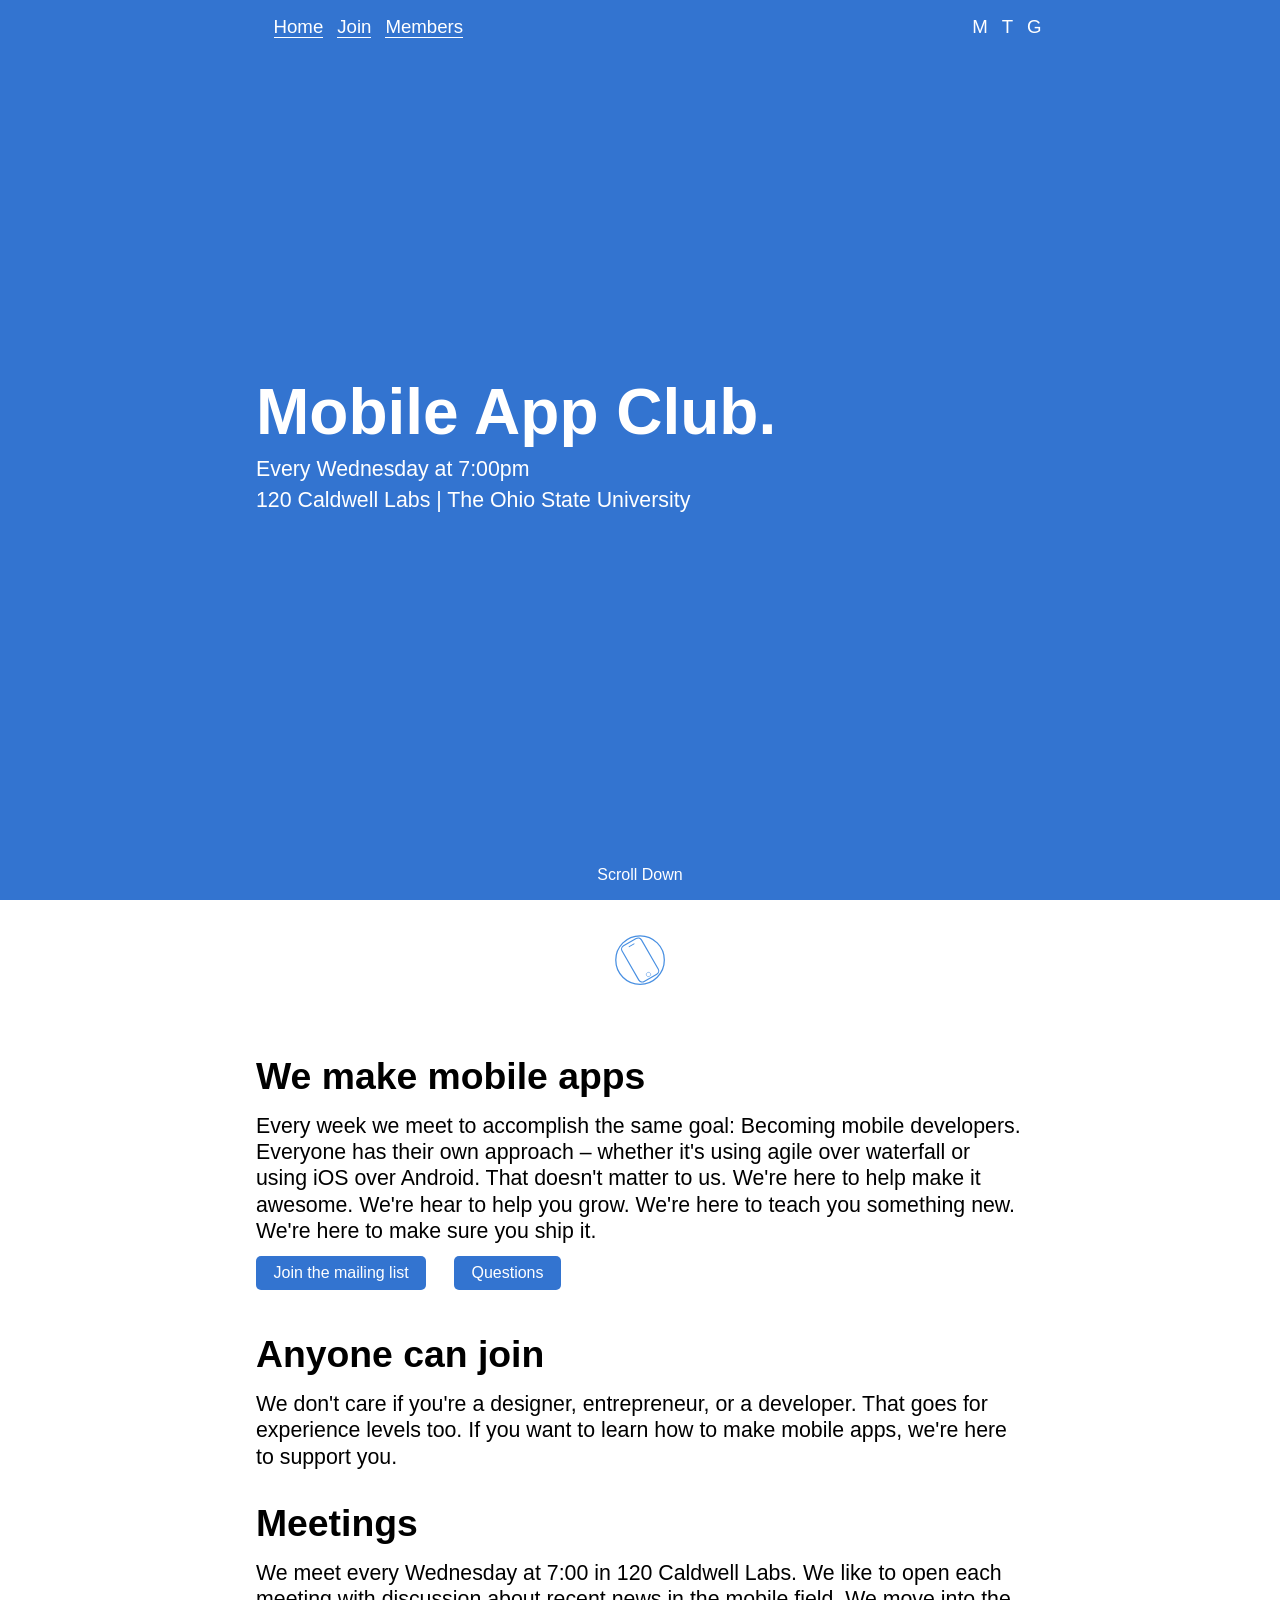
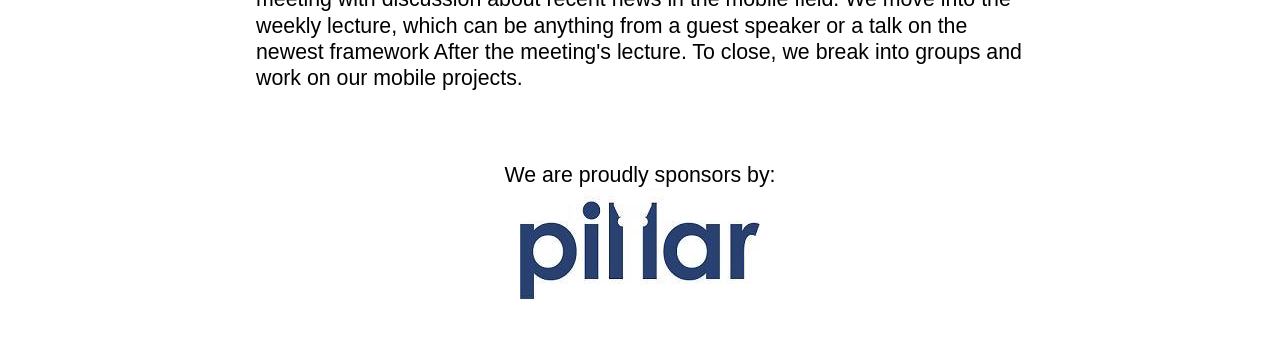
==== index.html @ e2776acf "webite yayyy" ====
<!DOCTYPE html>
<html>
<head>
  <title>Mobile App Club at OSU</title>

	  <meta charset="utf-8">
	  <meta http-equiv="X-UA-Compatible" content="IE=edge">
	  <meta name="description" content="We are the Mobile App Club">
	  <meta name="viewport" content="width=device-width initial-scale=1">
		<script src="bower_components/jquery/dist/jquery.js"></script>

	  <link rel="stylesheet" type="text/css" href="style/main.css">
	  
</head>
<body>
	<nav>
		<div class="content">
			<div class="menu">
				<ul>
					<li><a href="/">Home</a></li>
					<li><a href="">Join</a></li>
					<li><a href="/members/members.html">Members</a></li>
				</ul>
			</div>
			<div class="social">
				<ul>
					<li>M</li>
					<li>T</li>
					<li>G</li>
				</ul>
			</div>
		</div>
	</nav>

	<div class="home fade">
		<div class="t content">
			<div class="t-full">
				<h1 class="letters">Mobile App Club.</h1>
				<h3>Every Wednesday at 7:00pm</h3>
				<h3>120 Caldwell Labs | The Ohio State University</h3>
			</div>
		</div>
		<div class="scroll-down"><h3>Scroll Down</h3></div>
	</div>

	<div class="content main">
		<div class="center"><img class="logo" src="A4.svg"></div>
			<div>
				<h2>We make mobile apps</h2>
				<p>Every week we meet to accomplish the same goal: Becoming mobile developers. Everyone has their own approach – whether it's using agile over waterfall or using iOS over Android. That doesn't matter to us. We're here to help make it awesome. We're hear to help you grow. We're here to teach you something new. We're here to make sure you ship it. 
				</p>
				<a class="button" href="">Join the mailing list</a>
				<a class="button" href="">Questions</a>
			</div>
			<div>
				<h2>Anyone can join</h2>
				<p>We don't care if you're a designer, entrepreneur, or a developer. That goes for experience levels too. If you want to learn how to make mobile apps, we're here to support you.
				</p>
			</div>
			<div>
				<h2>Meetings</h2>
				<p>We meet every Wednesday at 7:00 in 120 Caldwell Labs. We like to open each meeting with discussion about recent news in the mobile field. We move into the weekly lecture, which can be anything from a guest speaker or a talk on the newest framework After the meeting's lecture. To close, we break into groups and work on our mobile projects.
				</p>
			</div>
	</div>
	<div class="sponsors">
		<p>We are proudly sponsors by:</p>
		<img src="img/pillar.jpg">
	</div>
</body>
</html>
---- style/main.css ----
a, abbr, acronym, address, applet, article, aside, audio, b, big, blockquote, body, canvas, caption, center, cite, code, dd, del, details, dfn, div, dl, dt, em, embed, fieldset, figcaption, figure, footer, form, h1, h2, h3, h4, h5, h6, header, hgroup, html, i, iframe, img, ins, kbd, label, legend, li, mark, menu, nav, object, ol, output, p, pre, q, ruby, s, samp, section, small, span, strike, strong, sub, summary, sup, table, tbody, td, tfoot, th, thead, time, tr, tt, u, ul, var, video {
  margin: 0;
  padding: 0;
  border: 0;
  font: inherit;
  vertical-align: baseline; }

a:hover {
  text-decoration: none; }

article, aside, details, figcaption, figure, footer, header, hgroup, menu, nav, section {
  display: block; }

body {
  line-height: 1;
  font-family: Helvetica,Arial,Sans-Serif; }

ol, ul {
  list-style: none; }

blockquote, q {
  quotes: none; }

blockquote:after, blockquote:before, q:after, q:before {
  content: '';
  content: none; }

table {
  border-collapse: collapse;
  border-spacing: 0; }

.content {
  width: 90%;
  margin: auto;
  z-index: 10000;
  height: 100%; }
  @media (min-width: 550px) {
    .content {
      max-width: 768px;
      width: 80%; } }

.center {
  text-align: center; }

.g-med {
  width: 100%;
  margin: 0; }
  @media (min-width: 1000px) {
    .g-med {
      width: 30%;
      float: left;
      margin-right: 5%; }
      .g-med:last-of-type {
        margin-right: 0; } }

.g-sm {
  width: 100%;
  margin: 0; }
  @media (min-width: 550px) {
    .g-sm {
      width: 45%;
      float: left;
      margin-right: 5%; }
      .g-sm:last-of-type {
        margin-right: 0; } }
  @media (min-width: 1000px) {
    .g-sm {
      width: 20%;
      float: left;
      margin-right: 5%; }
      .g-sm:last-of-type {
        margin-right: 0; } }

.d-tbl {
  display: table;
  width: 100%; }

.t-cell {
  display: table-cell;
  width: 33%;
  padding: 5px; }

.t-full {
  display: table-cell;
  width: 100%;
  height: 100vh;
  vertical-align: middle; }

.dis-f {
  width: 100%;
  display: -webkit-box;
  display: -moz-box;
  display: box;
  display: -webkit-flex;
  display: -moz-flex;
  display: -ms-flexbox;
  display: flex;
  -webkit-flex-flow: row wrap;
  -moz-flex-flow: row wrap;
  flex-flow: row wrap;
  -webkit-box-pack: distribute;
  -moz-box-pack: distribute;
  box-pack: distribute;
  -webkit-justify-content: space-around;
  -moz-justify-content: space-around;
  -ms-justify-content: space-around;
  -o-justify-content: space-around;
  justify-content: space-around;
  -ms-flex-pack: distribute; }

.f-item-md {
  width: 100%; }
  @media (min-width: 550px) {
    .f-item-md {
      -webkit-flex-grow: 1;
      -moz-flex-grow: 1;
      flex-grow: 1;
      -ms-flex-positive: 1;
      width: 30%;
      float: left;
      padding-right: 5px; }
      .f-item-md:last-of-type {
        padding-right: 0; } }

.sponsors {
  margin: 17.5px;
  text-align: center; }
  .sponsors h3 {
    margin: 17.5px; }

.main {
  margin-bottom: 70px; }

.members {
  margin-top: 100px; }

.border {
  border: 30px solid transparent;
  -webkit-border-image: -webkit-linear-gradient(right, #33b 0%, #33b5e5 100%);
  border-image-slice: 1; }
  @media screen and (max-width: 400px) {
    .border {
      border-left: 0;
      border-right: 0; } }

.logo {
  width: 50px;
  height: 50px;
  margin: 35px; }

nav {
  width: 100%;
  background-color: #3374D0;
  padding: 17.5px;
  position: fixed;
  top: 0;
  z-index: 9999;
  color: white;
  font-family: "Montserrat", sans-serif;
  font-size: 14pt;
  font-weight: 200; }
  nav a {
    color: white;
    text-decoration: none;
    -webkit-transition: border 0.2s;
    -moz-transition: border 0.2s;
    transition: border 0.2s;
    border-bottom-color: white;
    border-bottom-style: solid;
    border-bottom-width: 1px; }
    nav a:hover {
      border-bottom-width: 5px; }
  nav .social ul {
    text-align: right; }
  nav li {
    display: inline;
    margin-right: 8.75px; }
    nav li:last-of-type {
      margin-right: 0; }
  nav .social, nav .menu {
    width: 50%;
    float: left;
    margin: 0; }

h1 {
  font-family: "Montserrat", sans-serif;
  font-size: 32pt;
  font-weight: 600; }
  @media (min-width: 550px) {
    h1 {
      font-family: "Montserrat", sans-serif;
      font-size: 40pt;
      font-weight: 600; } }
  @media (min-width: 1000px) {
    h1 {
      font-family: "Montserrat", sans-serif;
      font-size: 48pt;
      font-weight: 600; } }

h2 {
  font-family: "Montserrat", sans-serif;
  font-size: 21.28pt;
  font-weight: 600;
  margin-bottom: 17.5px;
  margin-top: 35px; }
  @media (min-width: 550px) {
    h2 {
      font-family: "Montserrat", sans-serif;
      font-size: 24pt;
      font-weight: 600; } }
  @media (min-width: 1000px) {
    h2 {
      font-family: "Montserrat", sans-serif;
      font-size: 28pt;
      font-weight: 600; } }

h3 {
  font-family: "Montserrat", sans-serif;
  font-size: 16pt;
  font-weight: 300; }

p {
  font-size: 16pt;
  font-family: "Montserrat", sans-serif;
  font-size: 16pt;
  font-weight: 200;
  line-height: 19.75pt; }

.flat-list li {
  margin-right: 17.5px;
  display: inline-block; }
  .flat-list li:last-of-type {
    margin-right: 0; }

.f {
  -webkit-transition: opacity 0.7s;
  -moz-transition: opacity 0.7s;
  transition: opacity 0.7s;
  height: 100%;
  width: 100%;
  border-radius: 50px;
  opacity: 0; }

.desc {
  font-size: 19pt; }

.iwrap {
  width: 100%;
  height: 300px;
  display: block; }
  .iwrap img {
    -webkit-transition: opacity 0.5s;
    -moz-transition: opacity 0.5s;
    transition: opacity 0.5s;
    opacity: 0;
    width: 100%;
    height: 100%; }

.post {
  font-family: "Lora", serif; }
  .post h1 {
    color: #3374D0;
    margin-top: 35px;
    margin-bottom: 17.5px; }
  .post h2 {
    color: #333333;
    margin-bottom: 17.5px; }
  .post h3 {
    color: #858585;
    margin-bottom: 17.5px;
    text-transform: italic; }
  .post img {
    width: 100%;
    height: auto; }

.thanks {
  padding: 35px 0 35px 0;
  clear: both;
  text-align: center;
  color: white;
  background: -webkit-linear-gradient(right, #33b 0%, #33b5e5 100%);
  margin: 0; }

.share {
  color: white;
  margin-top: 35px;
  text-align: center; }
  .share a {
    color: white;
    text-decoration: none; }

.more-story {
  -webkit-transition: all 0.3s;
  -moz-transition: all 0.3s;
  transition: all 0.3s;
  border-bottom: white solid 5px;
  margin-bottom: 35px; }
  .more-story:hover {
    border-bottom: #3374D0 solid 5px;
    cursor: pointer; }
    .more-story:hover p {
      color: #333333; }
    .more-story:hover h3 {
      color: #3374D0 !important; }

.member {
  text-align: center;
  width: 100%;
  -webkit-flex-grow: 1;
  -moz-flex-grow: 1;
  flex-grow: 1;
  -ms-flex-positive: 1;
  margin-top: 35px; }
  @media (min-width: 550px) {
    .member {
      width: 50%;
      max-width: 250px; } }
  @media (min-width: 1000px) {
    .member {
      width: 25%; } }
  .member a {
    -webkit-transition: color 0.2s;
    -moz-transition: color 0.2s;
    transition: color 0.2s;
    width: 100%;
    height: 100%;
    text-decoration: none;
    color: #333333; }
    .member a:hover {
      color: #3374D0; }
  .member h2 {
    font-family: "Montserrat", sans-serif;
    font-size: 16pt;
    font-weight: 600;
    margin-top: 11.66667px; }

.img-wrap {
  height: 100px;
  width: 100px;
  border-radius: 50px;
  background: url(A4.svg);
  margin: auto; }

.content.t {
  height: 100%; }

.home {
  height: 100vh;
  background-color: #3374D0;
  position: relative;
  color: white; }
  .home h1 {
    margin-bottom: 15px; }
  .home h3 {
    margin-bottom: 8.75px; }

.scroll-down {
  position: absolute;
  width: 100%;
  text-align: center;
  bottom: 0; }
  .scroll-down h3 {
    font-size: 12pt;
    margin: 17.5px; }

.button {
  display: inline-block;
  margin: 11.66667px;
  background-color: #3374D0;
  color: white;
  border-radius: 5px;
  padding: 8.75px 17.5px 8.75px 17.5px;
  font-family: "Montserrat", sans-serif;
  font-size: 12pt;
  font-weight: 400;
  text-decoration: none; }
  .button:first-of-type {
    margin-left: 0; }

/*# sourceMappingURL=main.css.map */
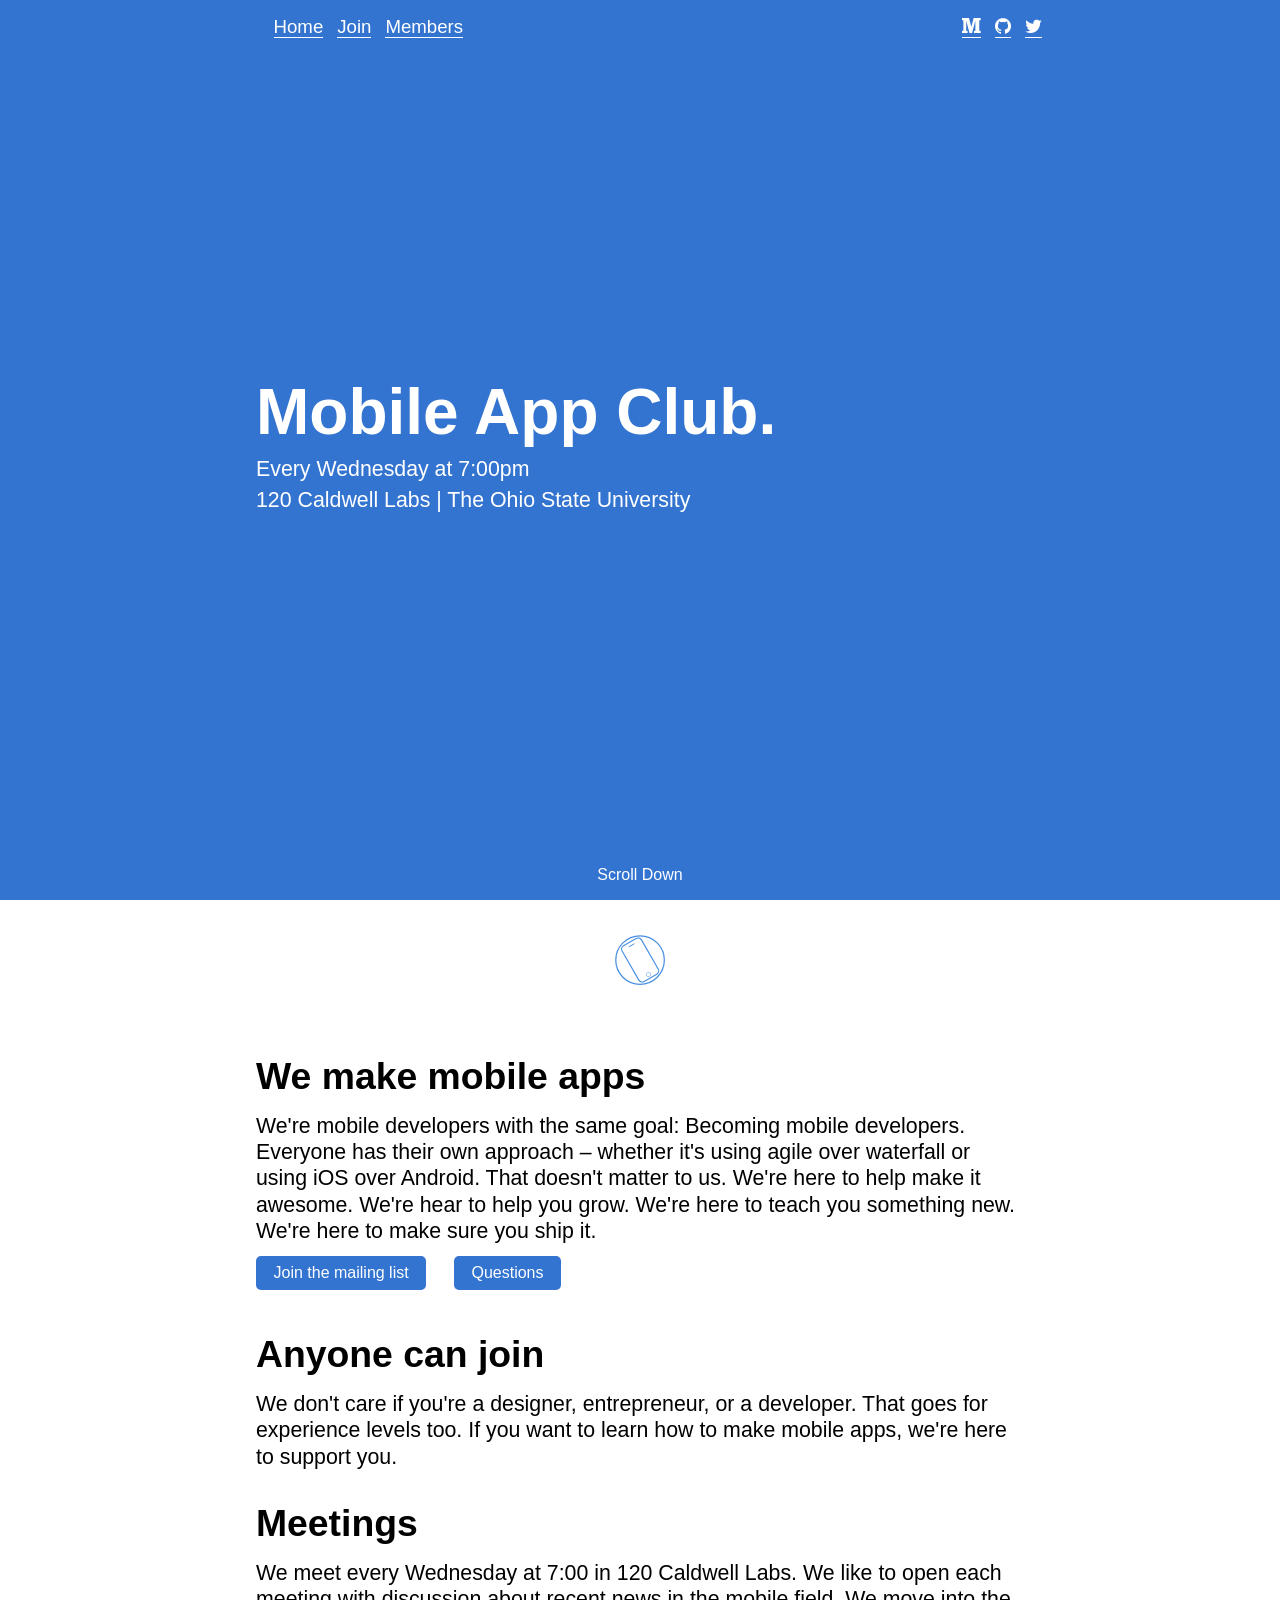
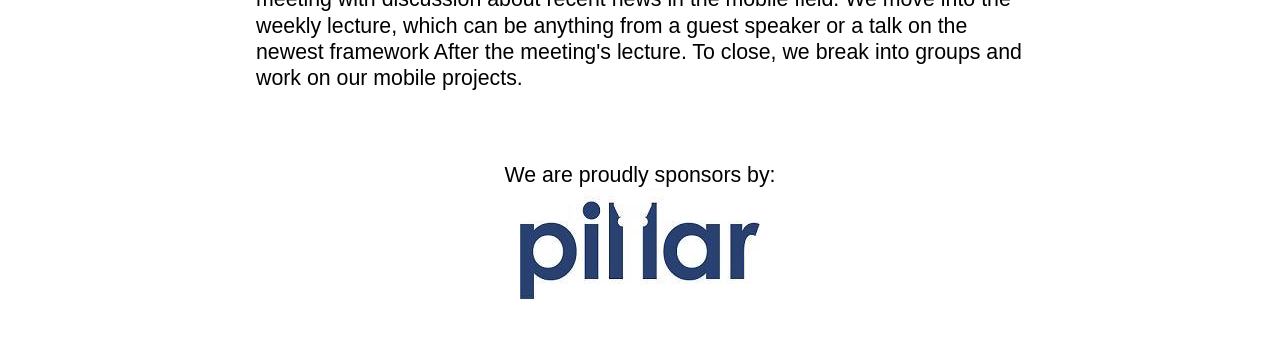
==== commit 4e77f7a6: "added social links" ====
--- a/index.html
+++ b/index.html
@@ -7,9 +7,9 @@
 	  <meta http-equiv="X-UA-Compatible" content="IE=edge">
 	  <meta name="description" content="We are the Mobile App Club">
 	  <meta name="viewport" content="width=device-width initial-scale=1">
-		<script src="bower_components/jquery/dist/jquery.js"></script>
 
 	  <link rel="stylesheet" type="text/css" href="style/main.css">
+	  <link rel="stylesheet" type="text/css" href="style/font-awesome.min.css">
 	  
 </head>
 <body>
@@ -18,15 +18,15 @@
 			<div class="menu">
 				<ul>
 					<li><a href="/">Home</a></li>
-					<li><a href="">Join</a></li>
+					<li><a href="http://eepurl.com/bbi6zD">Join</a></li>
 					<li><a href="/members/members.html">Members</a></li>
 				</ul>
 			</div>
 			<div class="social">
 				<ul>
-					<li>M</li>
-					<li>T</li>
-					<li>G</li>
+					<li><a href="https://medium.com/@mobileapposu"><i class="fa fa-medium"></i></a></li>
+					<li><a href="https://github.com/mobileapposu"><i class="fa fa-github"></i></a></li>
+					<li><a href="https://twitter.com/mobileapposu"><i class="fa fa-twitter"></i></a></li>
 				</ul>
 			</div>
 		</div>
@@ -47,7 +47,7 @@
 		<div class="center"><img class="logo" src="A4.svg"></div>
 			<div>
 				<h2>We make mobile apps</h2>
-				<p>Every week we meet to accomplish the same goal: Becoming mobile developers. Everyone has their own approach – whether it's using agile over waterfall or using iOS over Android. That doesn't matter to us. We're here to help make it awesome. We're hear to help you grow. We're here to teach you something new. We're here to make sure you ship it. 
+				<p>We're mobile developers with the same goal: Becoming mobile developers. Everyone has their own approach – whether it's using agile over waterfall or using iOS over Android. That doesn't matter to us. We're here to help make it awesome. We're hear to help you grow. We're here to teach you something new. We're here to make sure you ship it. 
 				</p>
 				<a class="button" href="">Join the mailing list</a>
 				<a class="button" href="">Questions</a>
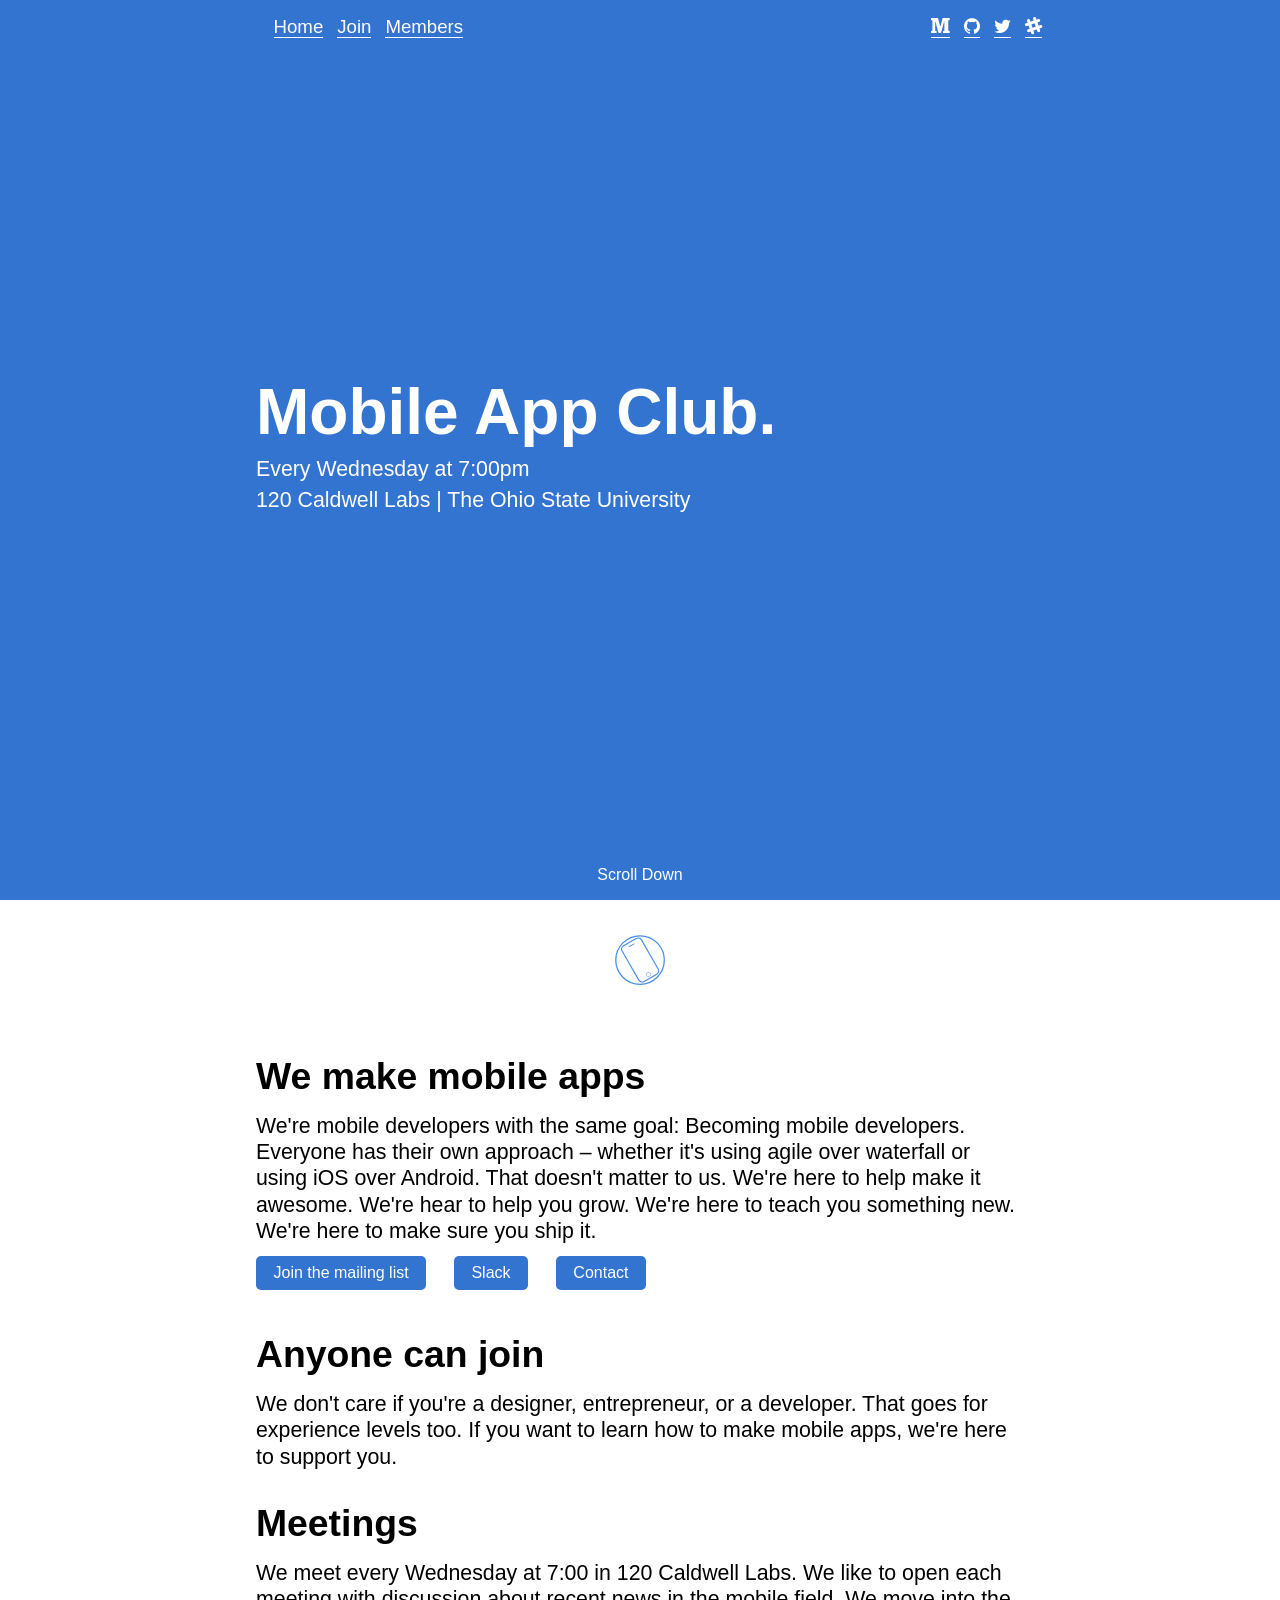
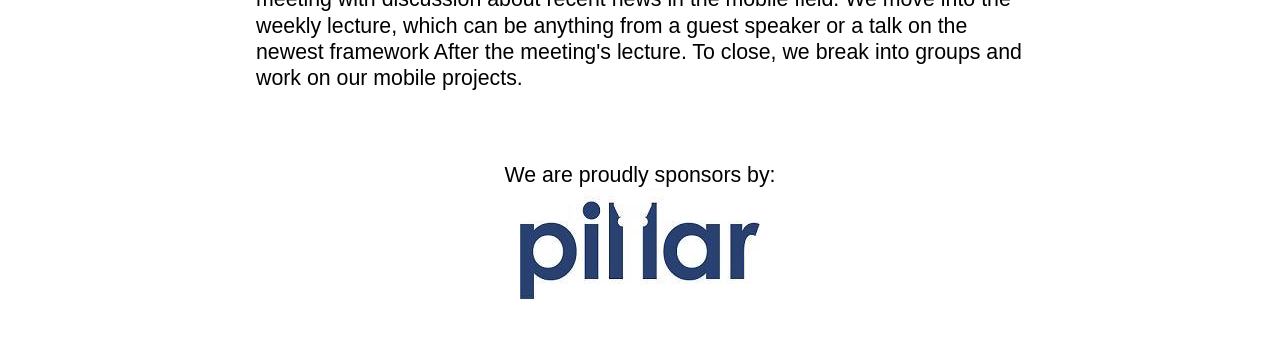
==== commit 1f7c26a0: "Added links to slack" ====
--- a/index.html
+++ b/index.html
@@ -27,6 +27,7 @@
 					<li><a href="https://medium.com/@mobileapposu"><i class="fa fa-medium"></i></a></li>
 					<li><a href="https://github.com/mobileapposu"><i class="fa fa-github"></i></a></li>
 					<li><a href="https://twitter.com/mobileapposu"><i class="fa fa-twitter"></i></a></li>
+					<li><a href="https://mobileapposu.slack.com/signup"><i class="fa fa-slack"></i></a></li>
 				</ul>
 			</div>
 		</div>
@@ -49,8 +50,9 @@
 				<h2>We make mobile apps</h2>
 				<p>We're mobile developers with the same goal: Becoming mobile developers. Everyone has their own approach – whether it's using agile over waterfall or using iOS over Android. That doesn't matter to us. We're here to help make it awesome. We're hear to help you grow. We're here to teach you something new. We're here to make sure you ship it. 
 				</p>
-				<a class="button" href="">Join the mailing list</a>
-				<a class="button" href="">Questions</a>
+				<a class="button" href="http://eepurl.com/bbi6zD">Join the mailing list</a>
+				<a class="button" href="https://mobileapposu.slack.com/signup">Slack</a>
+				<a class="button" href="mailto:mobileapposu@gmail.com">Contact</a>
 			</div>
 			<div>
 				<h2>Anyone can join</h2>
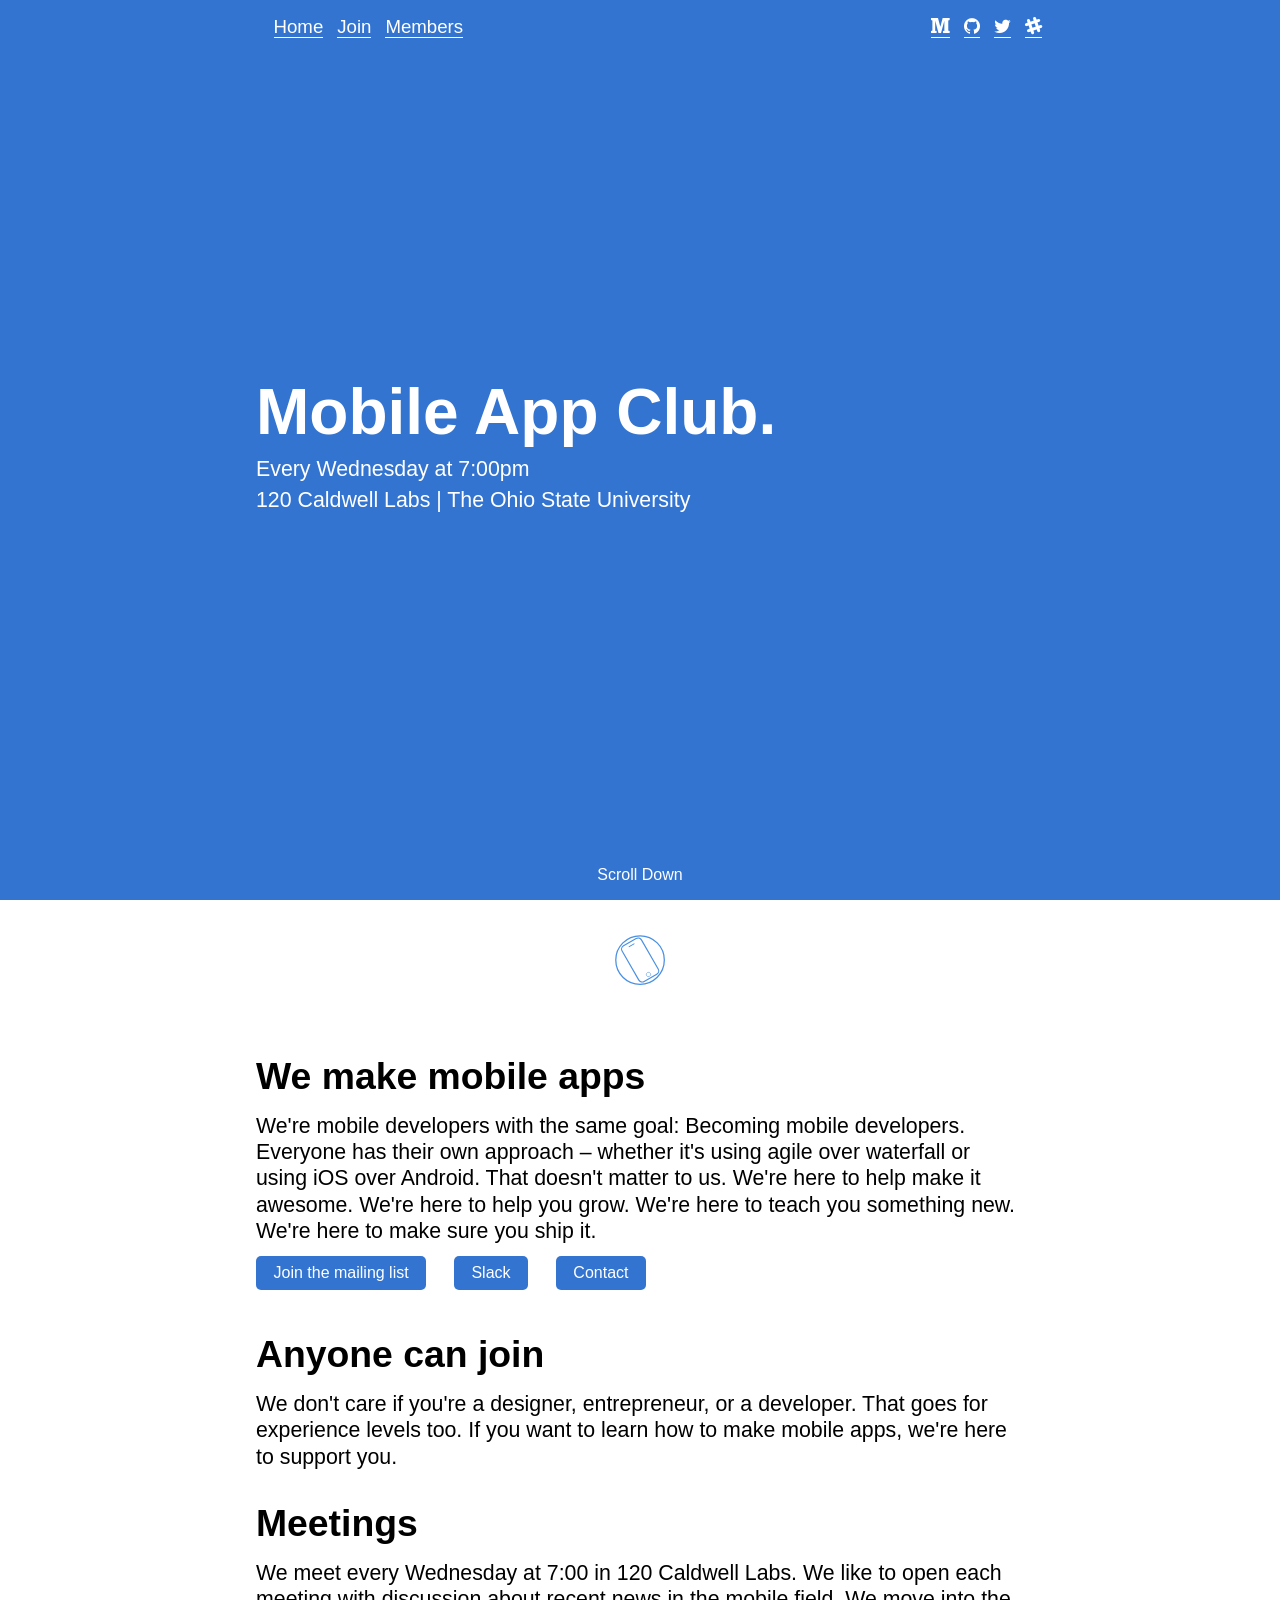
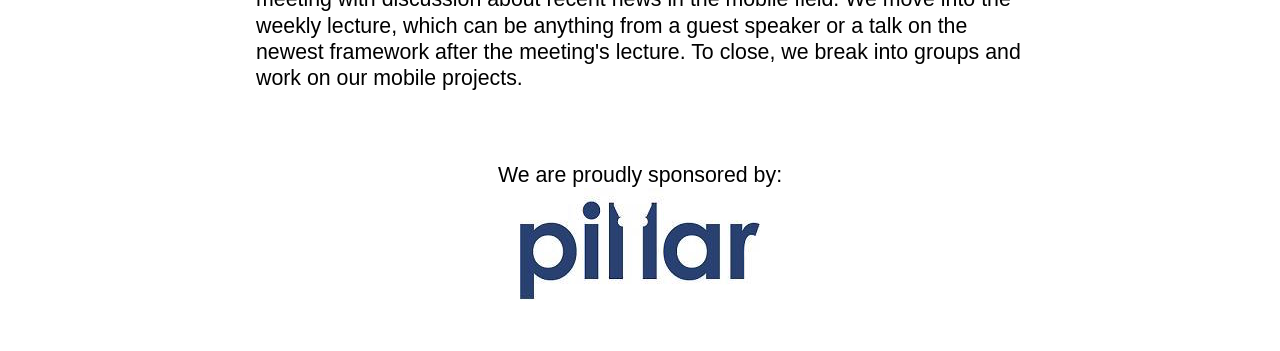
==== commit 32712723: "A couple corrections" ====
--- a/index.html
+++ b/index.html
@@ -48,7 +48,7 @@
 		<div class="center"><img class="logo" src="A4.svg"></div>
 			<div>
 				<h2>We make mobile apps</h2>
-				<p>We're mobile developers with the same goal: Becoming mobile developers. Everyone has their own approach – whether it's using agile over waterfall or using iOS over Android. That doesn't matter to us. We're here to help make it awesome. We're hear to help you grow. We're here to teach you something new. We're here to make sure you ship it. 
+				<p>We're mobile developers with the same goal: Becoming mobile developers. Everyone has their own approach – whether it's using agile over waterfall or using iOS over Android. That doesn't matter to us. We're here to help make it awesome. We're here to help you grow. We're here to teach you something new. We're here to make sure you ship it. 
 				</p>
 				<a class="button" href="http://eepurl.com/bbi6zD">Join the mailing list</a>
 				<a class="button" href="https://mobileapposu.slack.com/signup">Slack</a>
@@ -61,13 +61,13 @@
 			</div>
 			<div>
 				<h2>Meetings</h2>
-				<p>We meet every Wednesday at 7:00 in 120 Caldwell Labs. We like to open each meeting with discussion about recent news in the mobile field. We move into the weekly lecture, which can be anything from a guest speaker or a talk on the newest framework After the meeting's lecture. To close, we break into groups and work on our mobile projects.
+				<p>We meet every Wednesday at 7:00 in 120 Caldwell Labs. We like to open each meeting with discussion about recent news in the mobile field. We move into the weekly lecture, which can be anything from a guest speaker or a talk on the newest framework after the meeting's lecture. To close, we break into groups and work on our mobile projects.
 				</p>
 			</div>
 	</div>
 	<div class="sponsors">
-		<p>We are proudly sponsors by:</p>
-		<img src="img/pillar.jpg">
+		<p>We are proudly sponsored by:</p>
+		<a href="http://pillartechnology.com"><img src="img/pillar.jpg"></a>
 	</div>
 </body>
 </html>
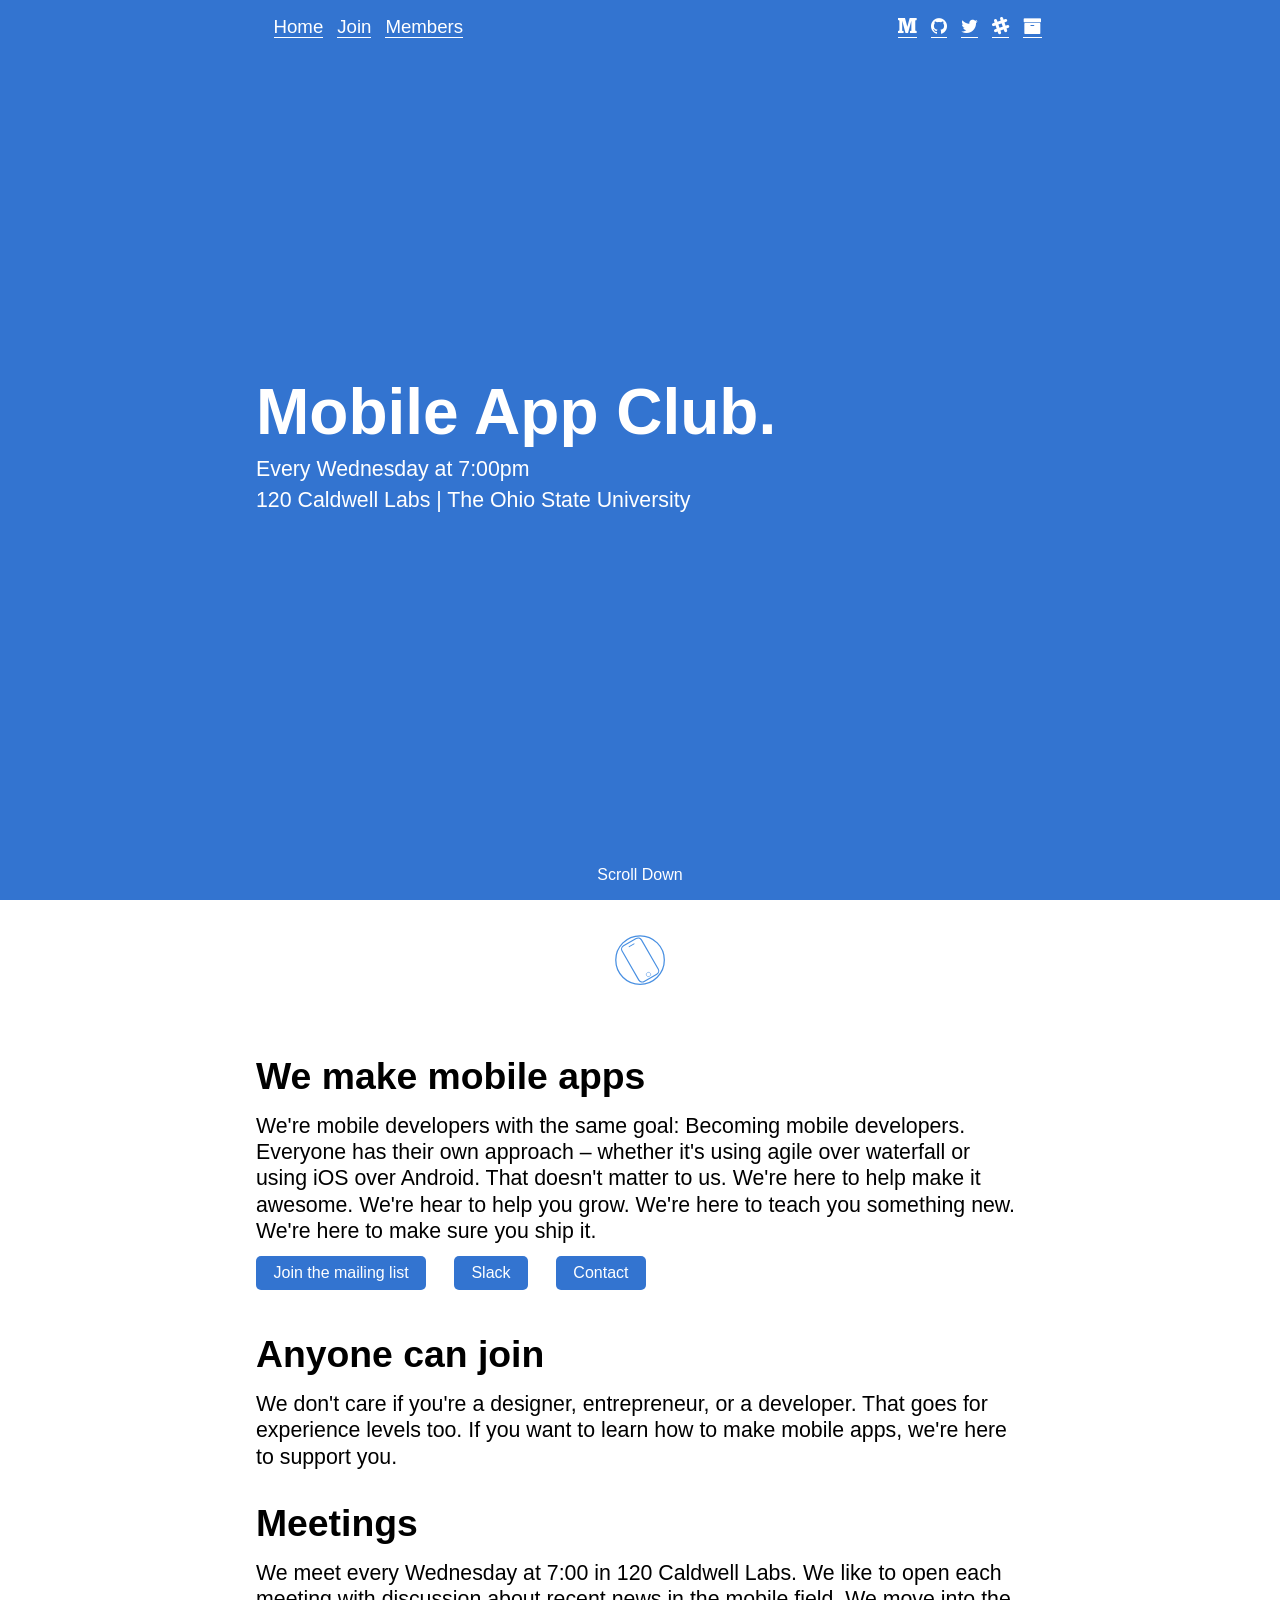
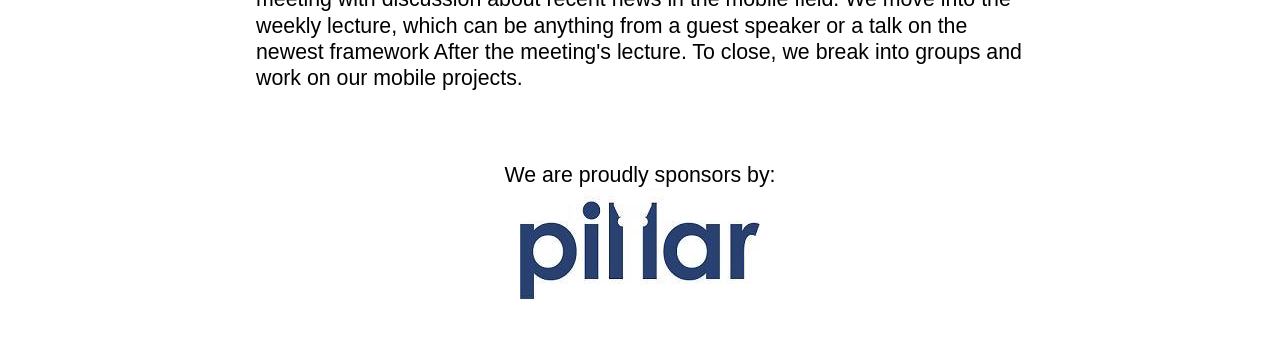
==== commit d2b594ad: "added google drive" ====
--- a/index.html
+++ b/index.html
@@ -28,6 +28,7 @@
 					<li><a href="https://github.com/mobileapposu"><i class="fa fa-github"></i></a></li>
 					<li><a href="https://twitter.com/mobileapposu"><i class="fa fa-twitter"></i></a></li>
 					<li><a href="https://mobileapposu.slack.com/signup"><i class="fa fa-slack"></i></a></li>
+					<li><a href="https://drive.google.com/folderview?id=0B7PuJOW_s972fklwSE9uRlBpZGp0LU12Q0FzM3FOSFhfeFBacVF0ZXlMWUJRSU1JSjNESWs&usp=sharing"><i class="fa fa-archive"></i></a></li>
 				</ul>
 			</div>
 		</div>
@@ -48,7 +49,7 @@
 		<div class="center"><img class="logo" src="A4.svg"></div>
 			<div>
 				<h2>We make mobile apps</h2>
-				<p>We're mobile developers with the same goal: Becoming mobile developers. Everyone has their own approach – whether it's using agile over waterfall or using iOS over Android. That doesn't matter to us. We're here to help make it awesome. We're here to help you grow. We're here to teach you something new. We're here to make sure you ship it. 
+				<p>We're mobile developers with the same goal: Becoming mobile developers. Everyone has their own approach – whether it's using agile over waterfall or using iOS over Android. That doesn't matter to us. We're here to help make it awesome. We're hear to help you grow. We're here to teach you something new. We're here to make sure you ship it. 
 				</p>
 				<a class="button" href="http://eepurl.com/bbi6zD">Join the mailing list</a>
 				<a class="button" href="https://mobileapposu.slack.com/signup">Slack</a>
@@ -61,13 +62,13 @@
 			</div>
 			<div>
 				<h2>Meetings</h2>
-				<p>We meet every Wednesday at 7:00 in 120 Caldwell Labs. We like to open each meeting with discussion about recent news in the mobile field. We move into the weekly lecture, which can be anything from a guest speaker or a talk on the newest framework after the meeting's lecture. To close, we break into groups and work on our mobile projects.
+				<p>We meet every Wednesday at 7:00 in 120 Caldwell Labs. We like to open each meeting with discussion about recent news in the mobile field. We move into the weekly lecture, which can be anything from a guest speaker or a talk on the newest framework After the meeting's lecture. To close, we break into groups and work on our mobile projects.
 				</p>
 			</div>
 	</div>
 	<div class="sponsors">
-		<p>We are proudly sponsored by:</p>
-		<a href="http://pillartechnology.com"><img src="img/pillar.jpg"></a>
+		<p>We are proudly sponsors by:</p>
+		<img src="img/pillar.jpg">
 	</div>
 </body>
 </html>
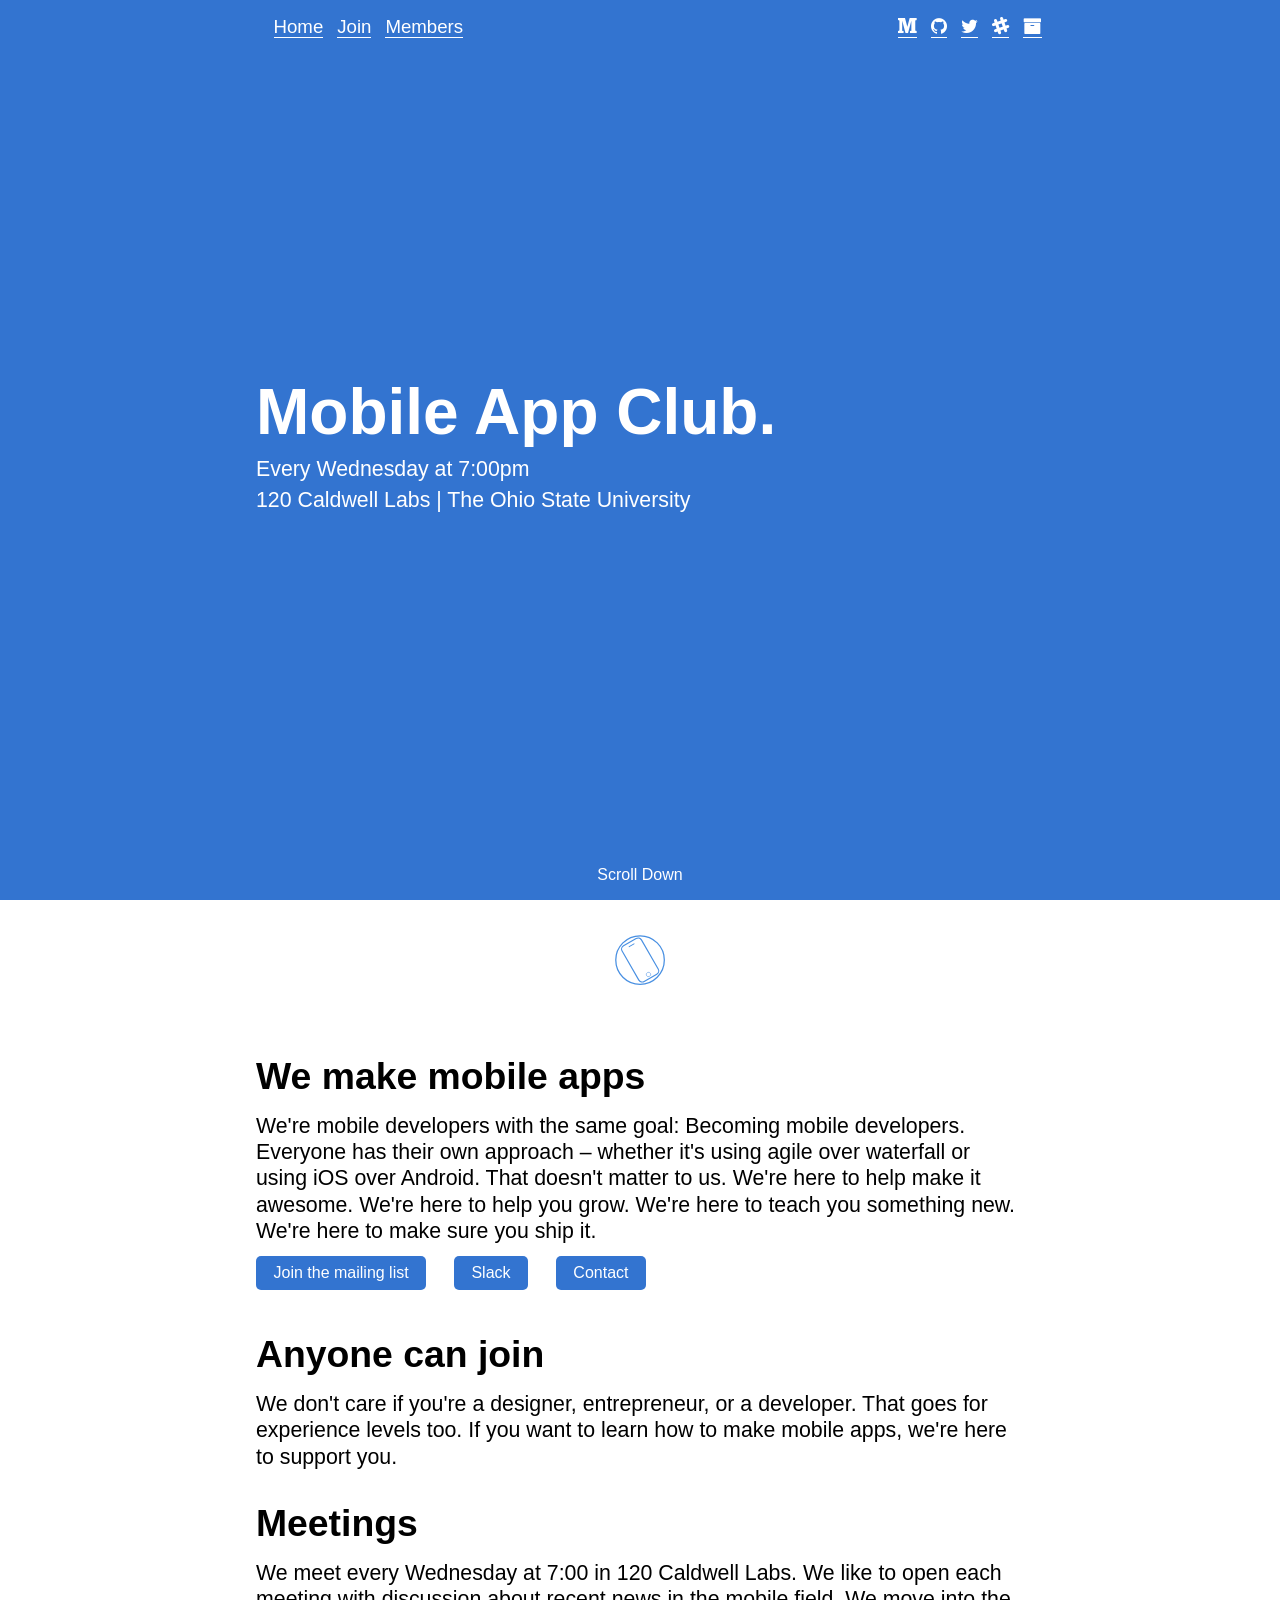
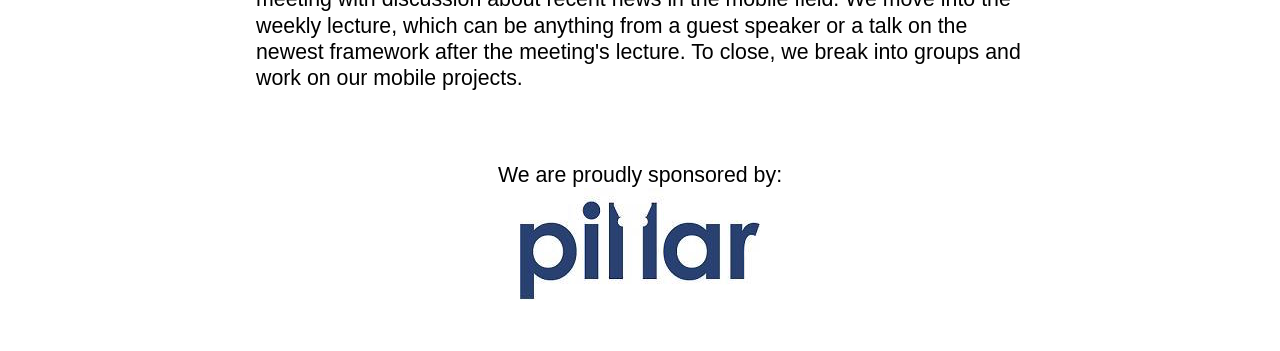
==== commit d7e5f3a6: "Merge branch 'master' of github.com:mobileapposu/mobileapposu.github.io" ====
--- a/index.html
+++ b/index.html
@@ -49,7 +49,7 @@
 		<div class="center"><img class="logo" src="A4.svg"></div>
 			<div>
 				<h2>We make mobile apps</h2>
-				<p>We're mobile developers with the same goal: Becoming mobile developers. Everyone has their own approach – whether it's using agile over waterfall or using iOS over Android. That doesn't matter to us. We're here to help make it awesome. We're hear to help you grow. We're here to teach you something new. We're here to make sure you ship it. 
+				<p>We're mobile developers with the same goal: Becoming mobile developers. Everyone has their own approach – whether it's using agile over waterfall or using iOS over Android. That doesn't matter to us. We're here to help make it awesome. We're here to help you grow. We're here to teach you something new. We're here to make sure you ship it. 
 				</p>
 				<a class="button" href="http://eepurl.com/bbi6zD">Join the mailing list</a>
 				<a class="button" href="https://mobileapposu.slack.com/signup">Slack</a>
@@ -62,13 +62,13 @@
 			</div>
 			<div>
 				<h2>Meetings</h2>
-				<p>We meet every Wednesday at 7:00 in 120 Caldwell Labs. We like to open each meeting with discussion about recent news in the mobile field. We move into the weekly lecture, which can be anything from a guest speaker or a talk on the newest framework After the meeting's lecture. To close, we break into groups and work on our mobile projects.
+				<p>We meet every Wednesday at 7:00 in 120 Caldwell Labs. We like to open each meeting with discussion about recent news in the mobile field. We move into the weekly lecture, which can be anything from a guest speaker or a talk on the newest framework after the meeting's lecture. To close, we break into groups and work on our mobile projects.
 				</p>
 			</div>
 	</div>
 	<div class="sponsors">
-		<p>We are proudly sponsors by:</p>
-		<img src="img/pillar.jpg">
+		<p>We are proudly sponsored by:</p>
+		<a href="http://pillartechnology.com"><img src="img/pillar.jpg"></a>
 	</div>
 </body>
 </html>
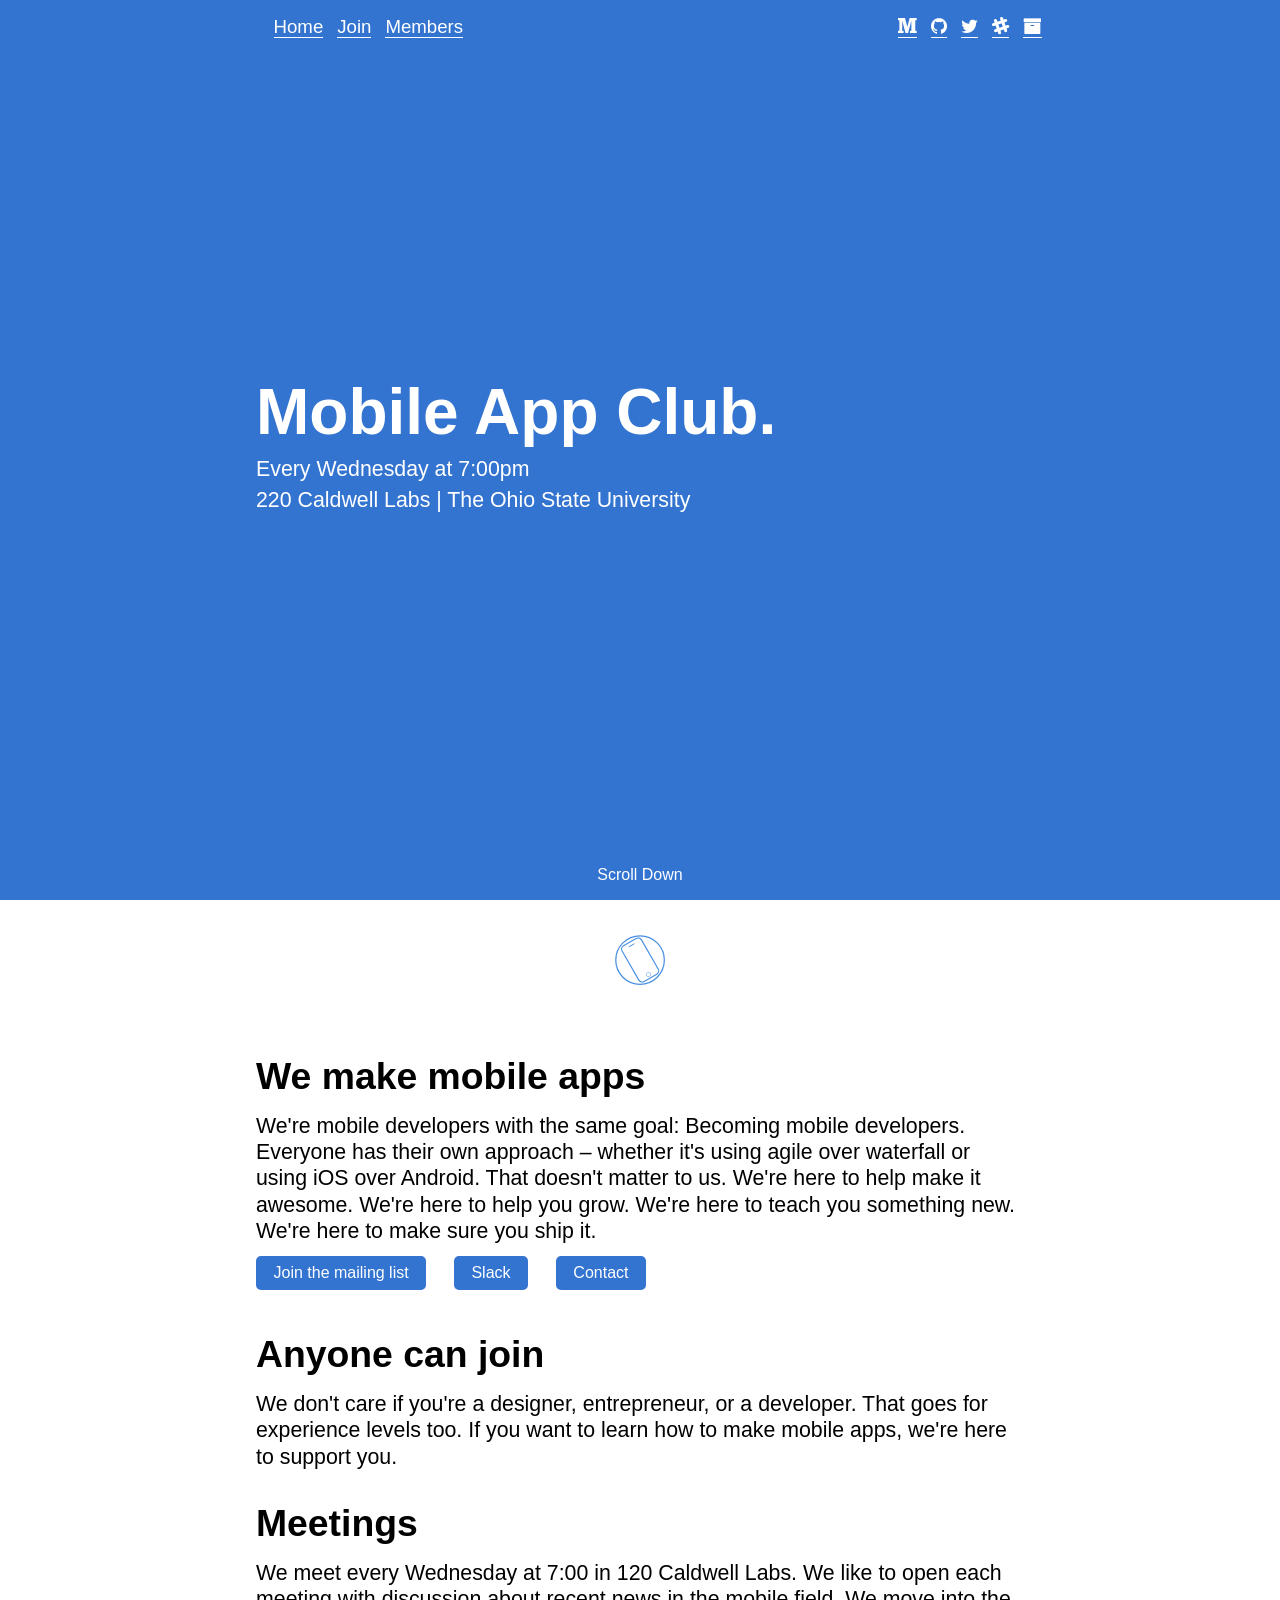
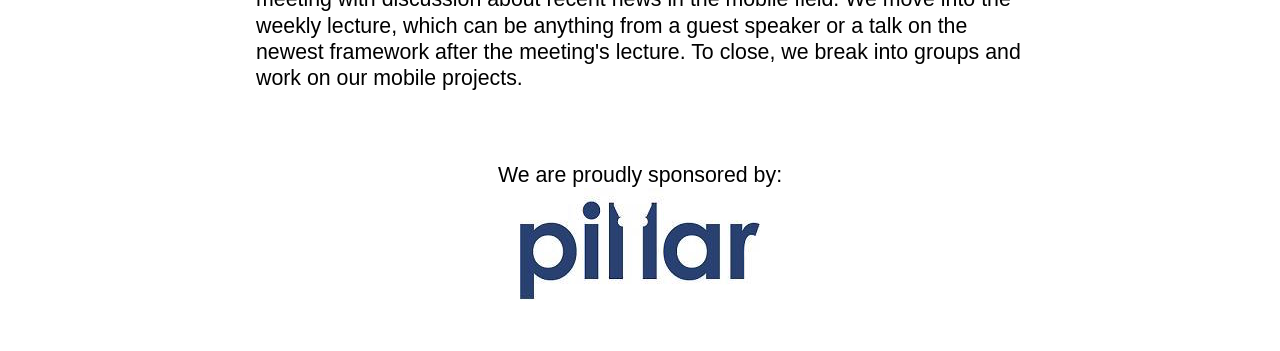
==== commit 7cd638f2: "room number" ====
--- a/index.html
+++ b/index.html
@@ -39,7 +39,7 @@
 			<div class="t-full">
 				<h1 class="letters">Mobile App Club.</h1>
 				<h3>Every Wednesday at 7:00pm</h3>
-				<h3>120 Caldwell Labs | The Ohio State University</h3>
+				<h3>220 Caldwell Labs | The Ohio State University</h3>
 			</div>
 		</div>
 		<div class="scroll-down"><h3>Scroll Down</h3></div>
@@ -71,4 +71,4 @@
 		<a href="http://pillartechnology.com"><img src="img/pillar.jpg"></a>
 	</div>
 </body>
-</html>+</html>
